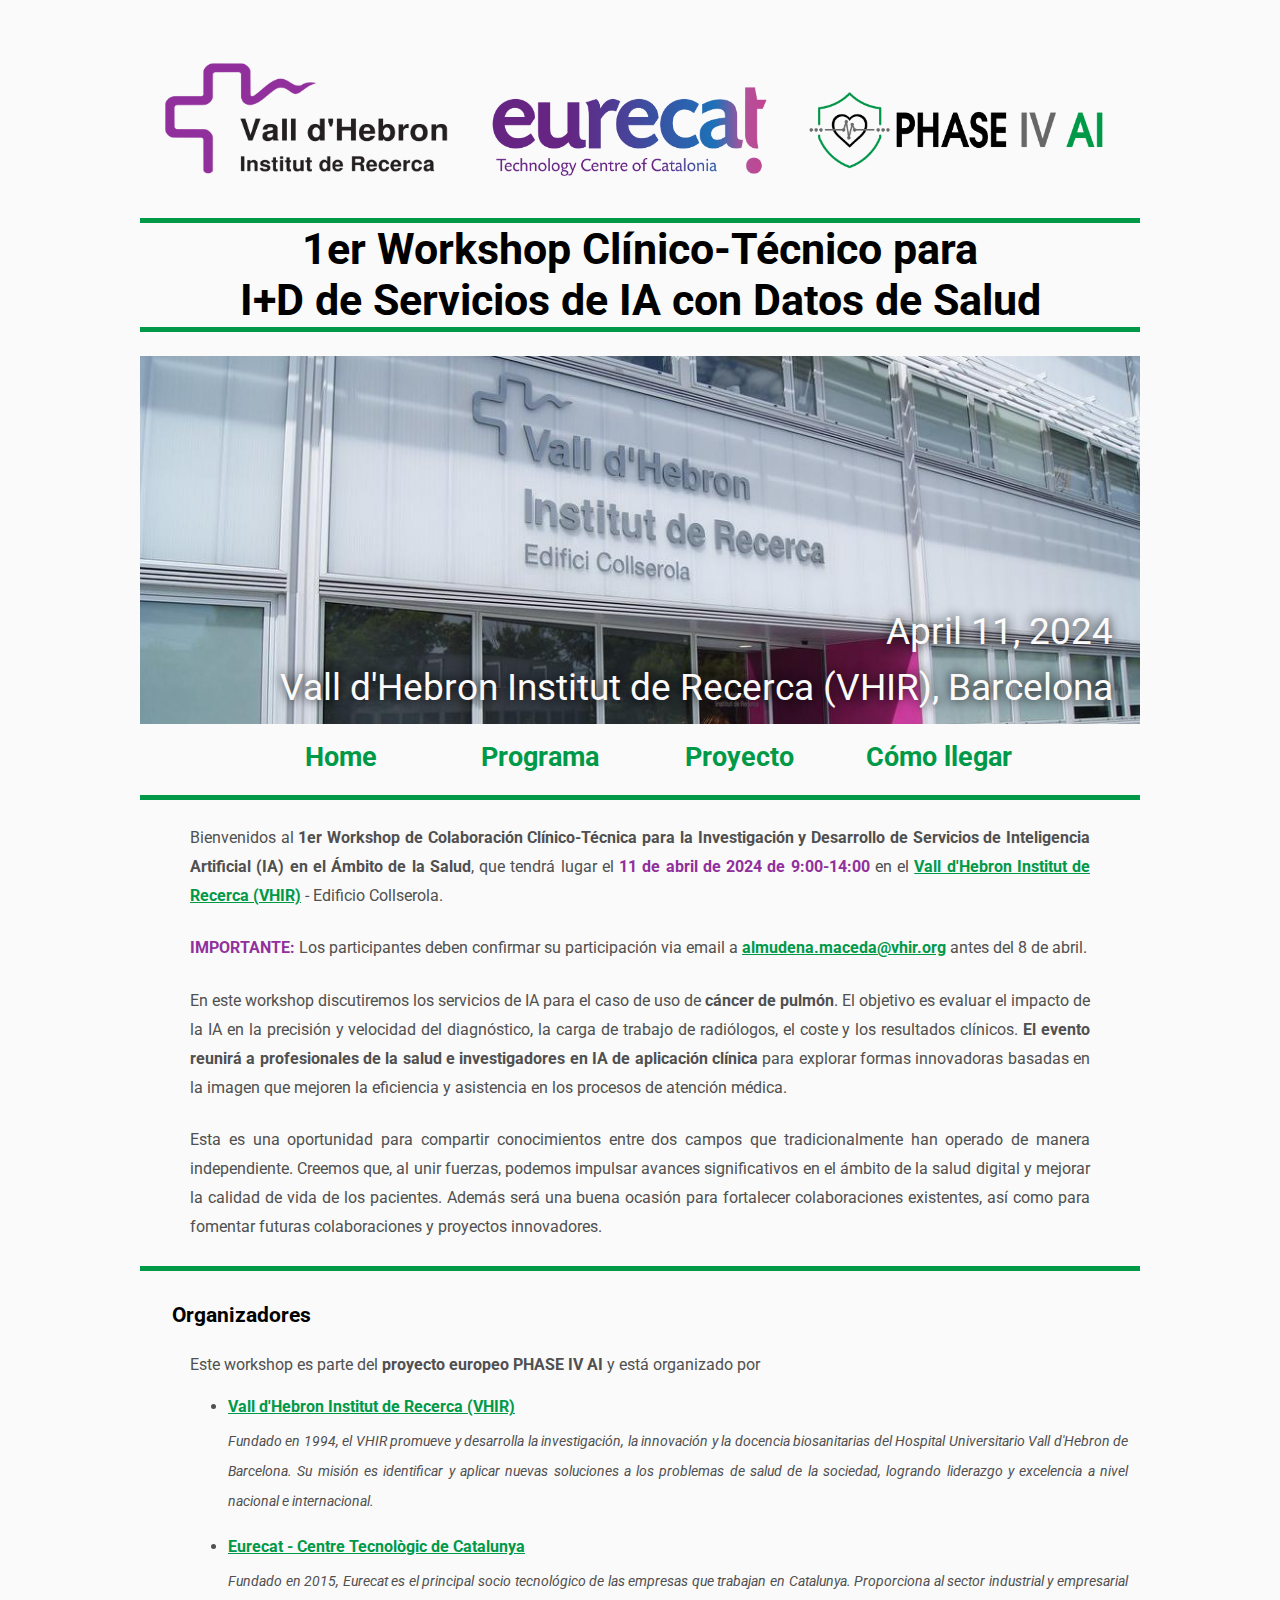
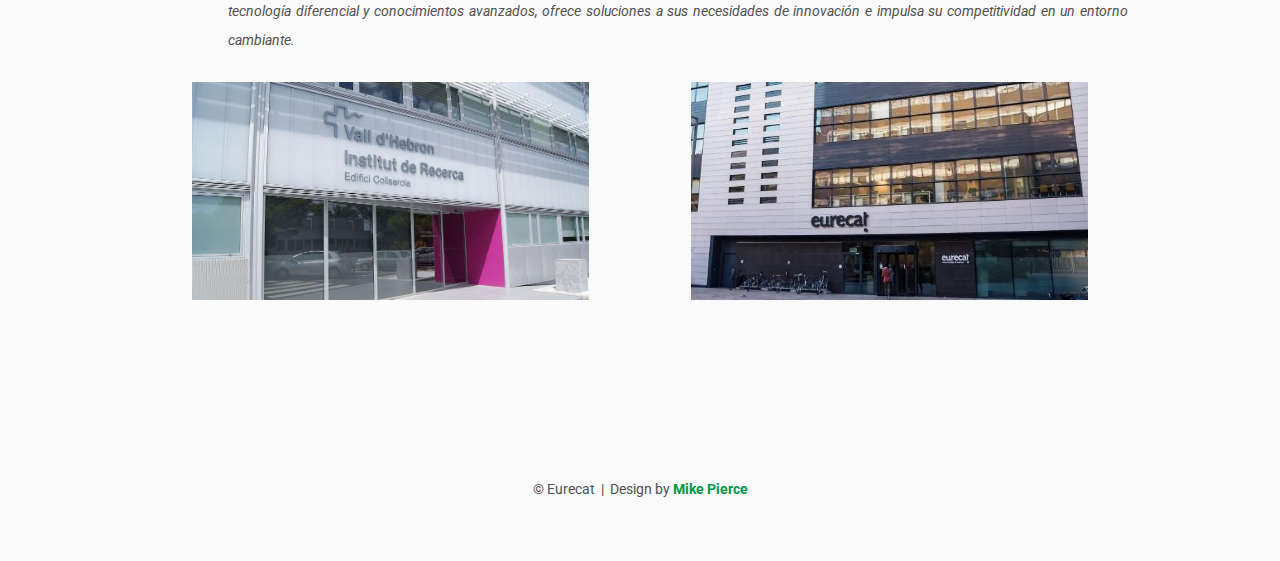
==== index.html @ 1489be0a "+" ====
<!DOCTYPE html>
<html lang='en'>

<head>
    <base href=".">
    <link rel="shortcut icon" type="image/png" href="assets/favicon.png"/>
    <link rel="stylesheet" type="text/css" media="all" href="assets/main.css"/>
    <meta name="description" content="Conference Template">
    <meta name="resource-type" content="document">
    <meta name="distribution" content="global">
    <meta name="KeyWords" content="Conference">
    <meta name="viewport" content="width=device-width, initial-scale=1">
    <title>1er Workshop Clínico-Técnico para I+D de Servicios de IA con Datos de Salud</title>
    <style>
        .title{
            line-height: 1.2;
            color: black;
            width: 100%;
            margin-top:0;
            margin-bottom:0;
        }

	.column {
	  float: left;
	  width: 30%;
	  padding: 0px;
	}

	.row::after {
	  content: "";
	  clear: both;
	  display: table;
	}
    </style>
</head>

<table id="pics">
<tr>
  <td><a href="https://vhir.vallhebron.com/ca"><img src="assets/vhir-logo.png" style="width: 100%; height: auto"></a></td>
  <td><a href="https://eurecat.org/"><img src="assets/eurecat-logo.png" style="width: 90%; height: auto"></a></td>
  <td><a href="https://www.phase4ai-project.eu/"><img src="assets/phase-iv-logo.png" style="width: 90%; height: auto"></a></td>
</tr>
</table>
<hr style="height:1px;border-top:5px solid #009948" />
<h1 style="text-align: center; line-height: 1.2; margin-top:0px; margin-bottom:0px;"><b> 1er Workshop Clínico-Técnico para <br> I+D de Servicios de IA con Datos de Salud</b></h1>
<hr style="height:px;border-top:5px solid #009948" />
<br>
<body>
    <div class="banner">
        <img src="assets/banner2.jpg" alt="Banner" style="width: 100%; height: auto">
        <div class="bottom-right">
            April 11, 2024 <br> Vall d'Hebron Institut de Recerca (VHIR), Barcelona
        </div>
    </div>

    <table class="navigation">
        <tr>
            <td class="navigation">
                <a class="current" title="Página principal" href=".">Home</a>
            </td>
            <td class="navigation">
                <a title="Programa del Workshop" href="program">Programa</a> 
            </td>
            <td class="navigation">
                <a title="Descubre más sobre el proyecto" href="project">Proyecto</a>
            </td>
            <td class="navigation">
                <a title="Acceso al Workshop" href="directions">Cómo llegar</a>
            </td>
        </tr>
    </table>

<hr style="height:px;border-top:5px solid #009948" />

    <p style="text-align: justify">
        Bienvenidos al <b>1er Workshop de Colaboración Clínico-Técnica para la Investigación y Desarrollo de Servicios de Inteligencia Artificial (IA) en el Ámbito de la Salud</b>, que tendrá lugar el <span style="color:#91309c"><b>11 de abril de 2024 de 9:00-14:00</b></span> en el <a target="_blank" href="https://vhir.vallhebron.com/ca"><b>Vall d'Hebron Institut de Recerca (VHIR)</b></a> - Edificio Collserola.
     </p>
     <p style="text-align: justify">
     <span style="color:#91309c"><b>IMPORTANTE: </b></span> Los participantes deben confirmar su participación via email a <a href = "mailto: almudena.maceda@vhir.org">almudena.maceda@vhir.org</a> antes del 8 de abril.
     </p>
    <p style="text-align: justify">
        En este workshop discutiremos los servicios de IA para el caso de uso de <b>cáncer de pulmón</b>. El objetivo es evaluar el impacto de la IA en la precisión y velocidad del diagnóstico, la carga de trabajo de radiólogos, el coste y los resultados clínicos. <b>El evento reunirá a profesionales de la salud e investigadores en IA de aplicación clínica</b> para explorar formas innovadoras basadas en la imagen que mejoren la eficiencia y asistencia en los procesos de atención médica.
    </p>
    <p style="text-align: justify">
    Esta es una oportunidad para compartir conocimientos entre dos campos que tradicionalmente han operado de manera independiente. Creemos que, al unir fuerzas, podemos impulsar avances significativos en el ámbito de la salud digital y mejorar la calidad de vida de los pacientes. Además será una buena ocasión para fortalecer colaboraciones existentes, así como para fomentar futuras colaboraciones y proyectos innovadores.
    </p>

<hr style="height:px;border-top:5px solid #009948" />

    <h4><b>Organizadores</b></h4>
    <p>
        Este workshop es parte del <b>proyecto europeo PHASE IV AI</b> y está organizado por
    </p>
    <ul style="width: 80%; padding-right:24px;">
        <li><a target="_blank" href="https://vhir.vallhebron.com/ca"><b>Vall d'Hebron Institut de Recerca (VHIR)</b></a><p style="text-align: justify; margin:0px 10px 10px auto;"><i style="font-size:0.9em;">Fundado en 1994, el VHIR promueve y desarrolla la investigación, la innovación y la docencia biosanitarias del Hospital Universitario Vall d'Hebron de Barcelona. Su misión es identificar y aplicar nuevas soluciones a los problemas de salud de la sociedad, logrando liderazgo y excelencia a nivel nacional e internacional.</p></i></li>
        <li><a target="_blank" href="https://eurecat.org/"><b>Eurecat - Centre Tecnològic de Catalunya</b></a><p style="text-align: justify; margin:0px 10px 0px auto;"><i style="font-size:0.9em">Fundado en 2015, Eurecat es el principal socio tecnológico de las empresas que trabajan en Catalunya. Proporciona al sector industrial y empresarial tecnología diferencial y conocimientos avanzados, ofrece soluciones a sus necesidades de innovación e impulsa su competitividad en un entorno cambiante.</p></i></li>
    </ul>
    
    <table style="width: 100%">
    <colgroup>
       <col span="1" style="width: 50%;">
       <col span="1" style="width: 50%;">
    </colgroup>
    
    <tbody>
        <tr>
            <td style="text-align:center"><a href="https://vhir.vallhebron.com/ca"><img src="assets/vhir-picture1.jpg" style="width: 80%; height: auto"></a></td>
            <td style="text-align:center"><a href="https://eurecat.org/"><img src="assets/eurecat-picture1.jpg" style="width: 80%; height: auto"></a></td>
        </tr>
    </tbody>
    
    </table>

    <footer>
        &copy; Eurecat
        &nbsp;|&nbsp; Design by <a href="https://github.com/mikepierce">Mike Pierce</a>
    </footer>

</body>
</html>
---- assets/main.css ----
/* main.css */

/* These are the colors and fonts used throughout the webpage.
 * I've listed them here so that a user may easily
 * do a search-and-replace for these to change the site theme.
 *   'Roboto',sans-serif; Font for the title text
 *   'Roboto-Slab',serif; Font for the body text 
 *   #fafafa; Background color of the site
 *   #505050; Foreground (text) color of the site
 *   #52739e; Navy, "Template" in the logo, current page in navigation, special titles in the Program
 *   #b2132e; Reddish, "Conference" in the logo, hover color for links
 *   #813c54; Heading color, titles in the Program
 *   #b8860b; Dark Goldenrod, color for links
 */

@import url('https://fonts.googleapis.com/css?family=Roboto%7CRoboto+Slab');

*{
    border:0;
    font:inherit;
    font-size:1em;
    margin:0;
    padding:0;
    vertical-align:baseline;
}

html, body{
    text-size-adjust:none;
    -webkit-text-size-adjust:none;
    -moz-text-size-adjust:none;
    -ms-text-size-adjust:none;
}

body{
    background-color: #fafafa;
    background-size: cover;
    background-attachment: fixed;
    color: #505050; 
    text-align:left;
    font-family:'Roboto',sans-serif;
    font-size:1em;
    line-height:1.5em;
    margin: 60px auto;
    width: 1000px;
}

a{color: #009948; text-decoration:none; font-weight: bold;}
a.current{color: #009948;}
a.current:hover{color: #91309c;}
a:hover{color: #91309c;}
a:active{color: ##91309c;}
h1,h2,h3,h4{clear:left; color: #000000; margin:1.5em 1.5em 1em 1.5em; font-family:'Roboto',serif;}
h1{font-size:2.67em;}
h2{font-size:2.00em;}
h3{font-size:1.67em;}
h4{font-size:1.33em;}
p{list-style:none; line-height: 1.8em; margin:24px auto 24px auto; padding:0px; width:900px; text-align:left;}
li a, p a {text-decoration:underline; text-decoration-color:#009948;}
ul{list-style:disc; margin:24px auto 24px auto; padding:0px; width:800px; text-align:left; margin-top: -1em}
ul li{list-style:disc; line-height: 2.5em; margin:0px auto 0px auto; padding:0px; text-align:left;}
i,em{font-style:italic;}
b,strong{font-weight:bold;}
sup{
    vertical-align: super;
    font-size: 0.8em;
    line-height: 0;
}
sub{
    vertical-align: sub;
    font-size: 0.8em;
    line-height: 0;
}
table{
    width: 1000px;
    margin: 12px auto 24px auto;
    float: center;
    /* UNCOMMENT THIS FOR DEBUGGING THE ALIGNMENT */
    /*border: 1px solid black;*/
}
th,td{
    text-align: left;
    /* UNCOMMENT THIS FOR DEBUGGING THE ALIGNMENT */
    /*border: 1px solid black;*/
}

/* Website Banner */
.banner {position: relative; font-family:'Roboto',serif;}
.top-left {font-size:5.33em; color: #505050; background: #fafafa; text-align: center; width: 1000px; height: 67px; position: absolute; padding: 36px 0 0 0; top: 0px;}
.bottom-right {font-size:2.33em; color: #fafafa; line-height: 1.5em; width: auto; height: 100px; padding: 0px 27px 27px 0px; text-align: right; position: absolute; bottom: 0px; right: 0px; text-shadow: 0px 0px 12px #000000;}

/* Conference Title Logo */
.title1{color: #b2132e;} 
.title2{color: #52739e;}
.year{color: #505050; font-size:0.67em; font-weight: lighter;}

/* Navigation Links (Home, Registration, etc) */
table.navigation{width:800px;}
td.navigation{font-size:1.67em; white-space:nowrap; width:20%; text-align:center; vertical-align:middle; padding:0px 0px 0px 0px;}

/* Sponsor Images */
table.sponsors{width:800px;}
td.sponsor{white-space:nowrap; width:33%; text-align:center; vertical-align:middle; padding:0px 0px 0px 0px;}
td.sponsor img{width: 100%}

/* The Table on the Program Page */
td.room{padding: 4px 12px 4px 4px; width: 90%; vertical-align:bottom; font-size:1.67em; color: #52739e; height:32px;}
td.date{white-space:nowrap; width:130px; text-align:right; vertical-align:top; padding:4px 16px 0px 0px;}
td.title{padding: 4px 12px 4px 4px; width: 90%; vertical-align:top; font-size:1.5em; color: #813c54; height:32px; font-family:'Roboto Slab',serif; text-shadow: 1px 1px 2px #d0d0d0; }
td.title-special{padding: 4px 12px 4px 4px; width: 90%; vertical-align:top; font-size:1.67em; color: #52739e; height:32px; font-family:'Roboto Slab',serif; text-shadow: 1px 1px 2px #d0d0d0;}
td.speaker{padding: 4px 12px 4px 4px; font-style: italic; font-size:1em; max-height:999999px}
td.abstract{padding: 4px 12px 12px 4px; font-size:1em; max-height:999999px}
td.abstract img{display: block; margin: 4px auto 8px auto}
table.plenary{padding-top: 8px; background: #ffffff;}

/* Registration and Directions iframes and Images */
iframe.registration{display:block; margin:1em auto 2em auto; width:700px; height:1400px; border:none;}
iframe.directions{display:block; margin:1em auto 2em auto; width:800px; height:400px; border:none;}
img.center{display:block; width:67%; margin:1em auto 2em auto;}

/* Flyer Images */
table.flyers{width:800px;}
td.flyer{white-space:nowrap; width:50%; text-align:center; vertical-align:middle; padding:0px 0px 0px 0px;}
td.sponsor img{width: 100%}

footer{font-size:0.875em; margin-top:12em; text-align:center;}

/* My hacky way of making the site mobile-friendly */
@media only screen and (max-width: 1100px) {
    h2{font-size:3.00em;}
    p{font-size:1.5em; line-height:1.5em;}
    th,td,tr{font-size:1.5em; line-height:1.5em;}
    td.date{font-size:1em; padding-top:0.5em;}
    td.navigation{font-size:1.5em; padding:0px 20px 0px 20px;}
    table.footer{font-size:0.33em;}
}
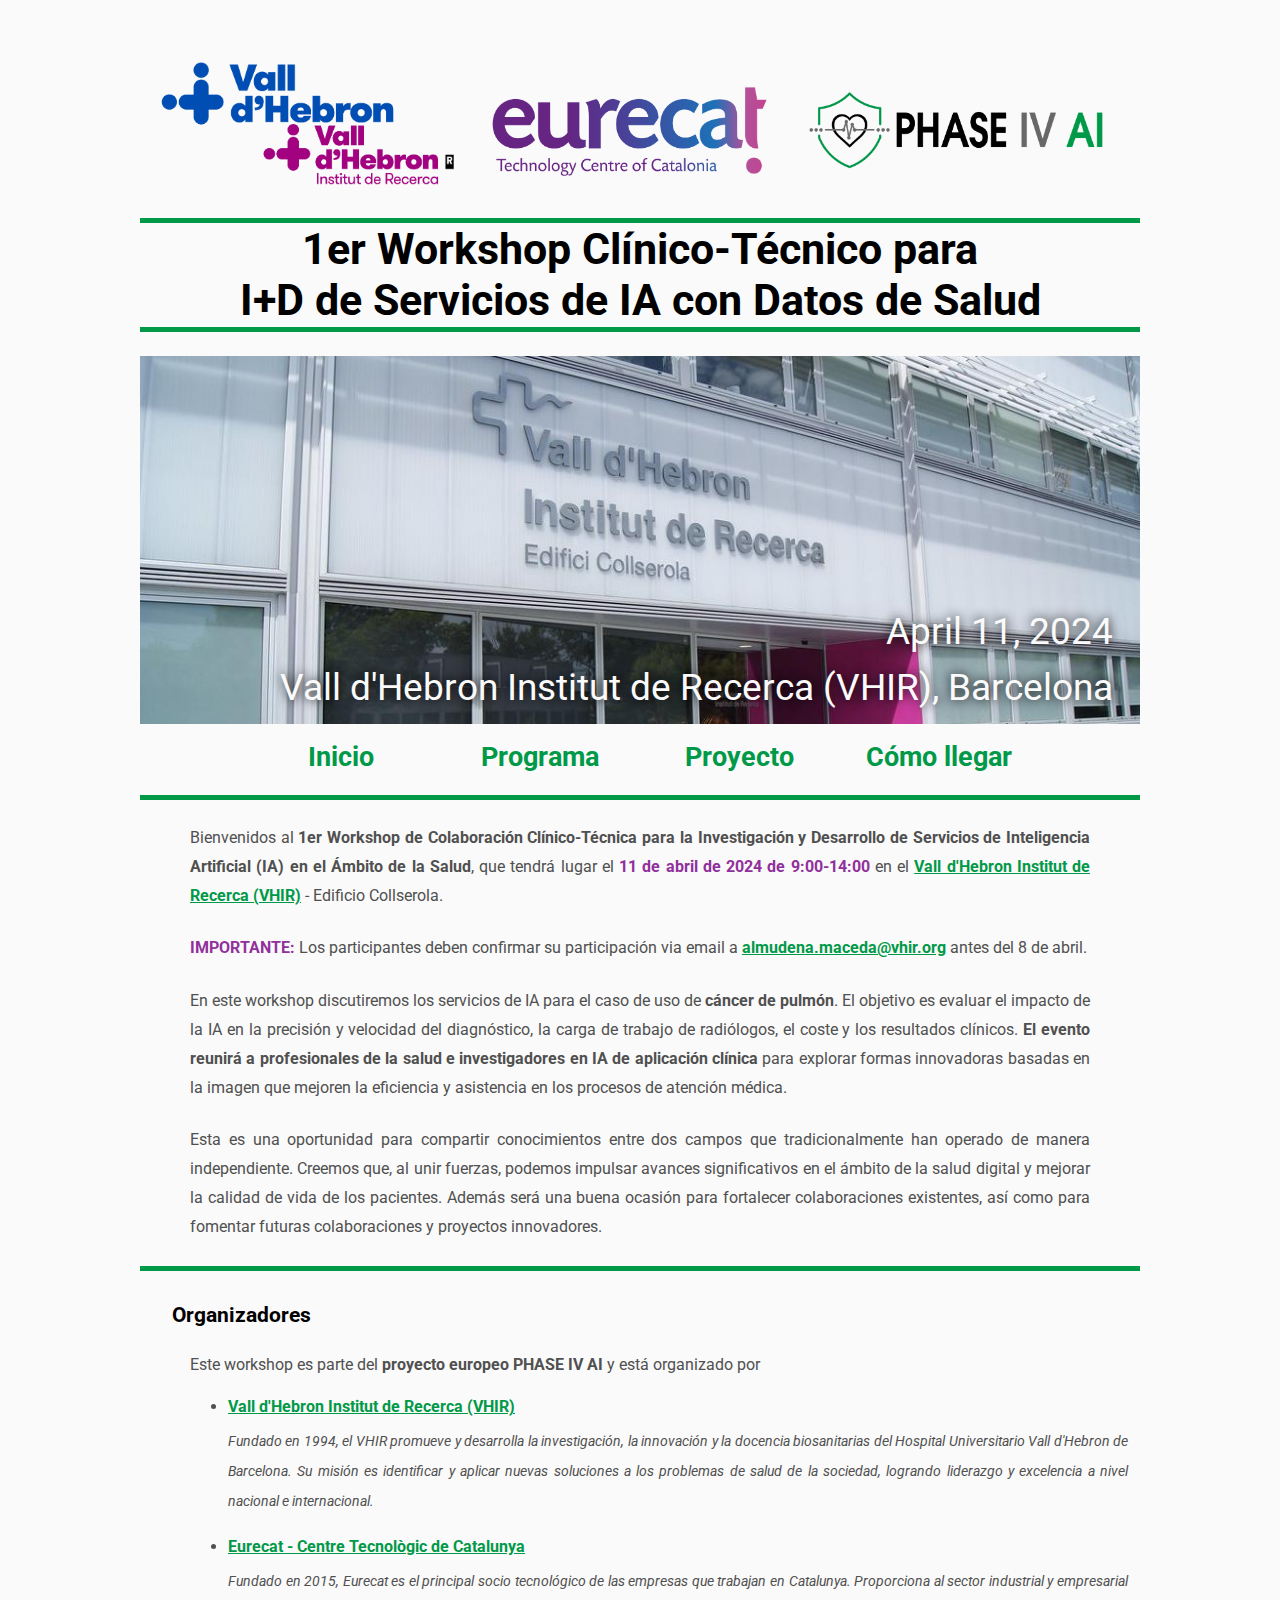
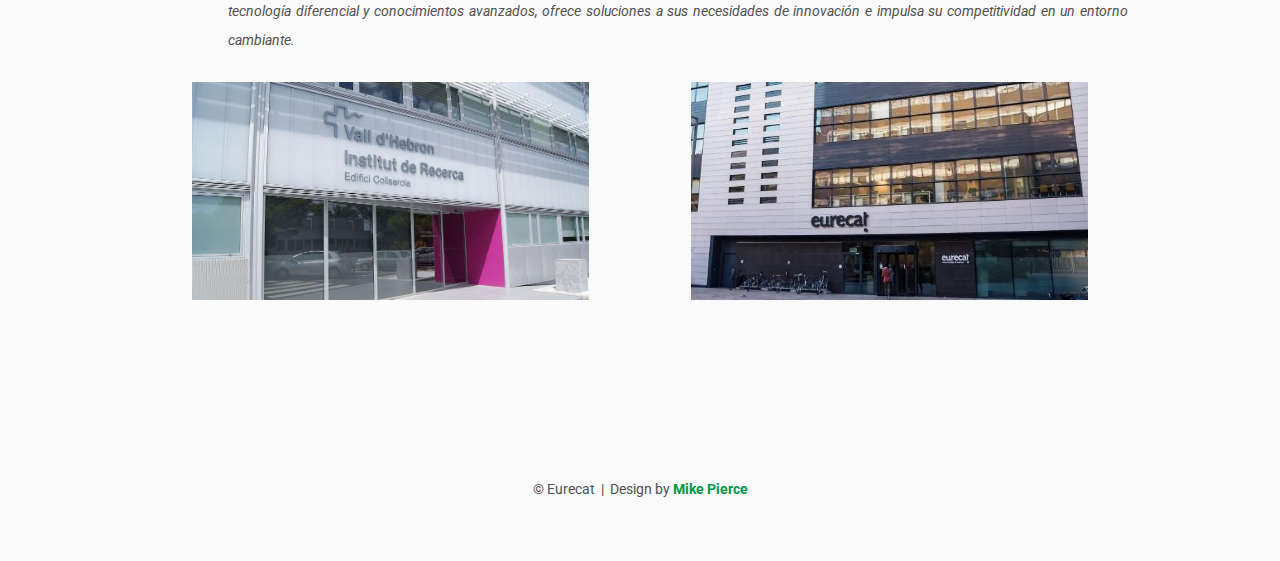
==== commit 22f32bc9: "+" ====
--- a/index.html
+++ b/index.html
@@ -5,7 +5,7 @@
     <base href=".">
     <link rel="shortcut icon" type="image/png" href="assets/favicon.png"/>
     <link rel="stylesheet" type="text/css" media="all" href="assets/main.css"/>
-    <meta name="description" content="Conference Template">
+    <meta name="description" content="Inicio">
     <meta name="resource-type" content="document">
     <meta name="distribution" content="global">
     <meta name="KeyWords" content="Conference">
@@ -56,7 +56,7 @@
     <table class="navigation">
         <tr>
             <td class="navigation">
-                <a class="current" title="Página principal" href=".">Home</a>
+                <a class="current" title="Página principal" href=".">Inicio</a>
             </td>
             <td class="navigation">
                 <a title="Programa del Workshop" href="program">Programa</a> 
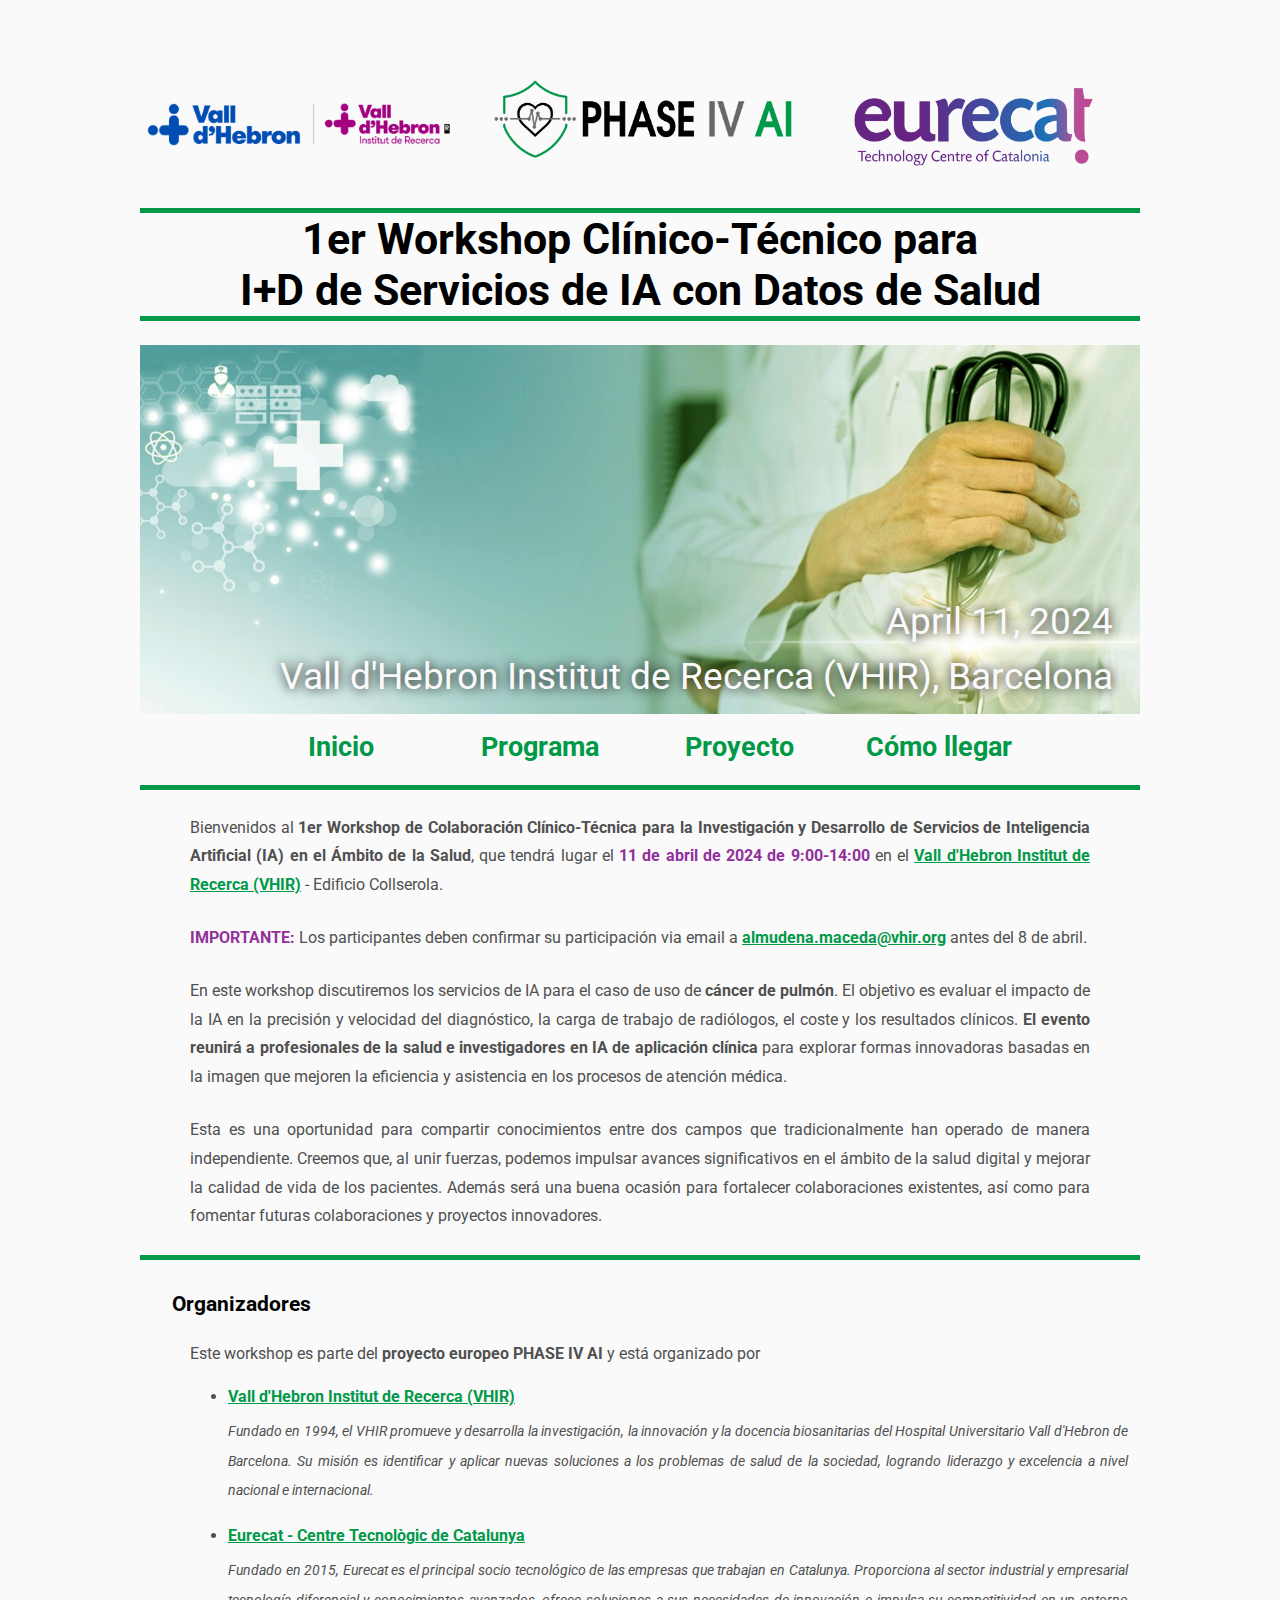
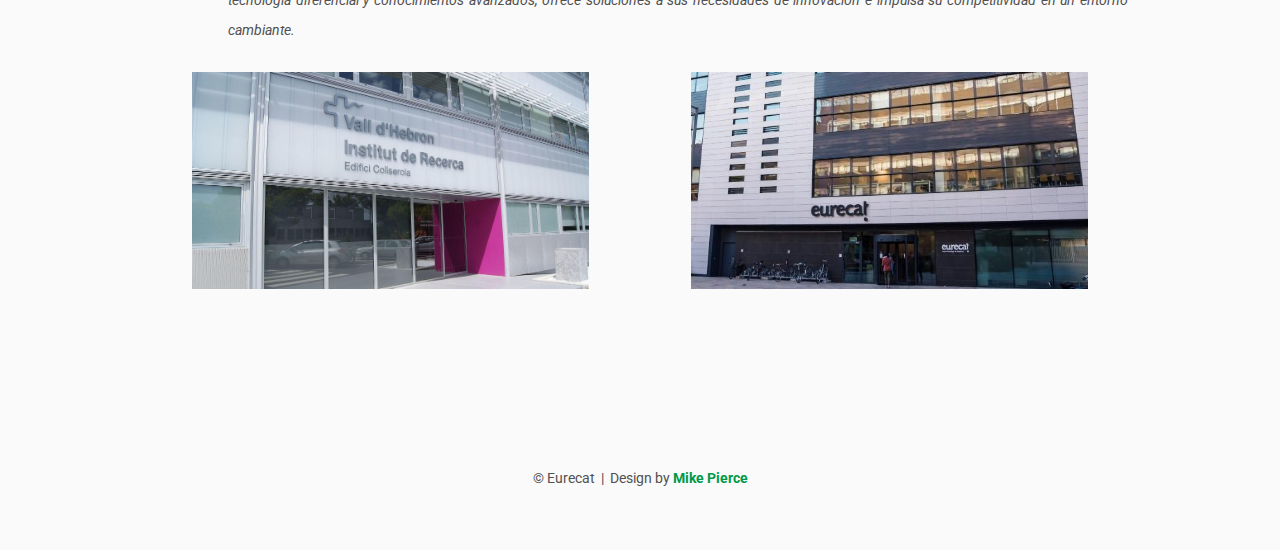
==== commit 2409e8df: "+" ====
--- a/index.html
+++ b/index.html
@@ -35,10 +35,19 @@
 </head>
 
 <table id="pics">
+    <colgroup>
+       <col span="1" style="width: 33%;">
+       <col span="1" style="width: 2%;">
+       <col span="1" style="width: 34%;">
+       <col span="1" style="width: 1%;">
+       <col span="1" style="width: 30%;">
+    </colgroup>
 <tr>
-  <td><a href="https://vhir.vallhebron.com/ca"><img src="assets/vhir-logo.png" style="width: 100%; height: auto"></a></td>
+  <td><a href="https://vhir.vallhebron.com/ca"><img src="assets/vhir-logo_v2.png" style="width: 100%; height: auto"></a></td>
+  <td></td>
+  <td><a href="https://www.phase4ai-project.eu/"><img src="assets/phase-iv-logo.png" style="width: 90%; height: auto"></a></td>
+  <td></td>
   <td><a href="https://eurecat.org/"><img src="assets/eurecat-logo.png" style="width: 90%; height: auto"></a></td>
-  <td><a href="https://www.phase4ai-project.eu/"><img src="assets/phase-iv-logo.png" style="width: 90%; height: auto"></a></td>
 </tr>
 </table>
 <hr style="height:1px;border-top:5px solid #009948" />
@@ -47,7 +56,7 @@
 <br>
 <body>
     <div class="banner">
-        <img src="assets/banner2.jpg" alt="Banner" style="width: 100%; height: auto">
+        <img src="assets/banner2_.jpg" alt="Banner" style="width: 100%; height: auto">
         <div class="bottom-right">
             April 11, 2024 <br> Vall d'Hebron Institut de Recerca (VHIR), Barcelona
         </div>
--- a/assets/main.css
+++ b/assets/main.css
@@ -134,3 +134,7 @@
     table.footer{font-size:0.33em;}
 }
 
+tr.spaceUnder>td {
+  padding-bottom: 0.5em;
+}
+
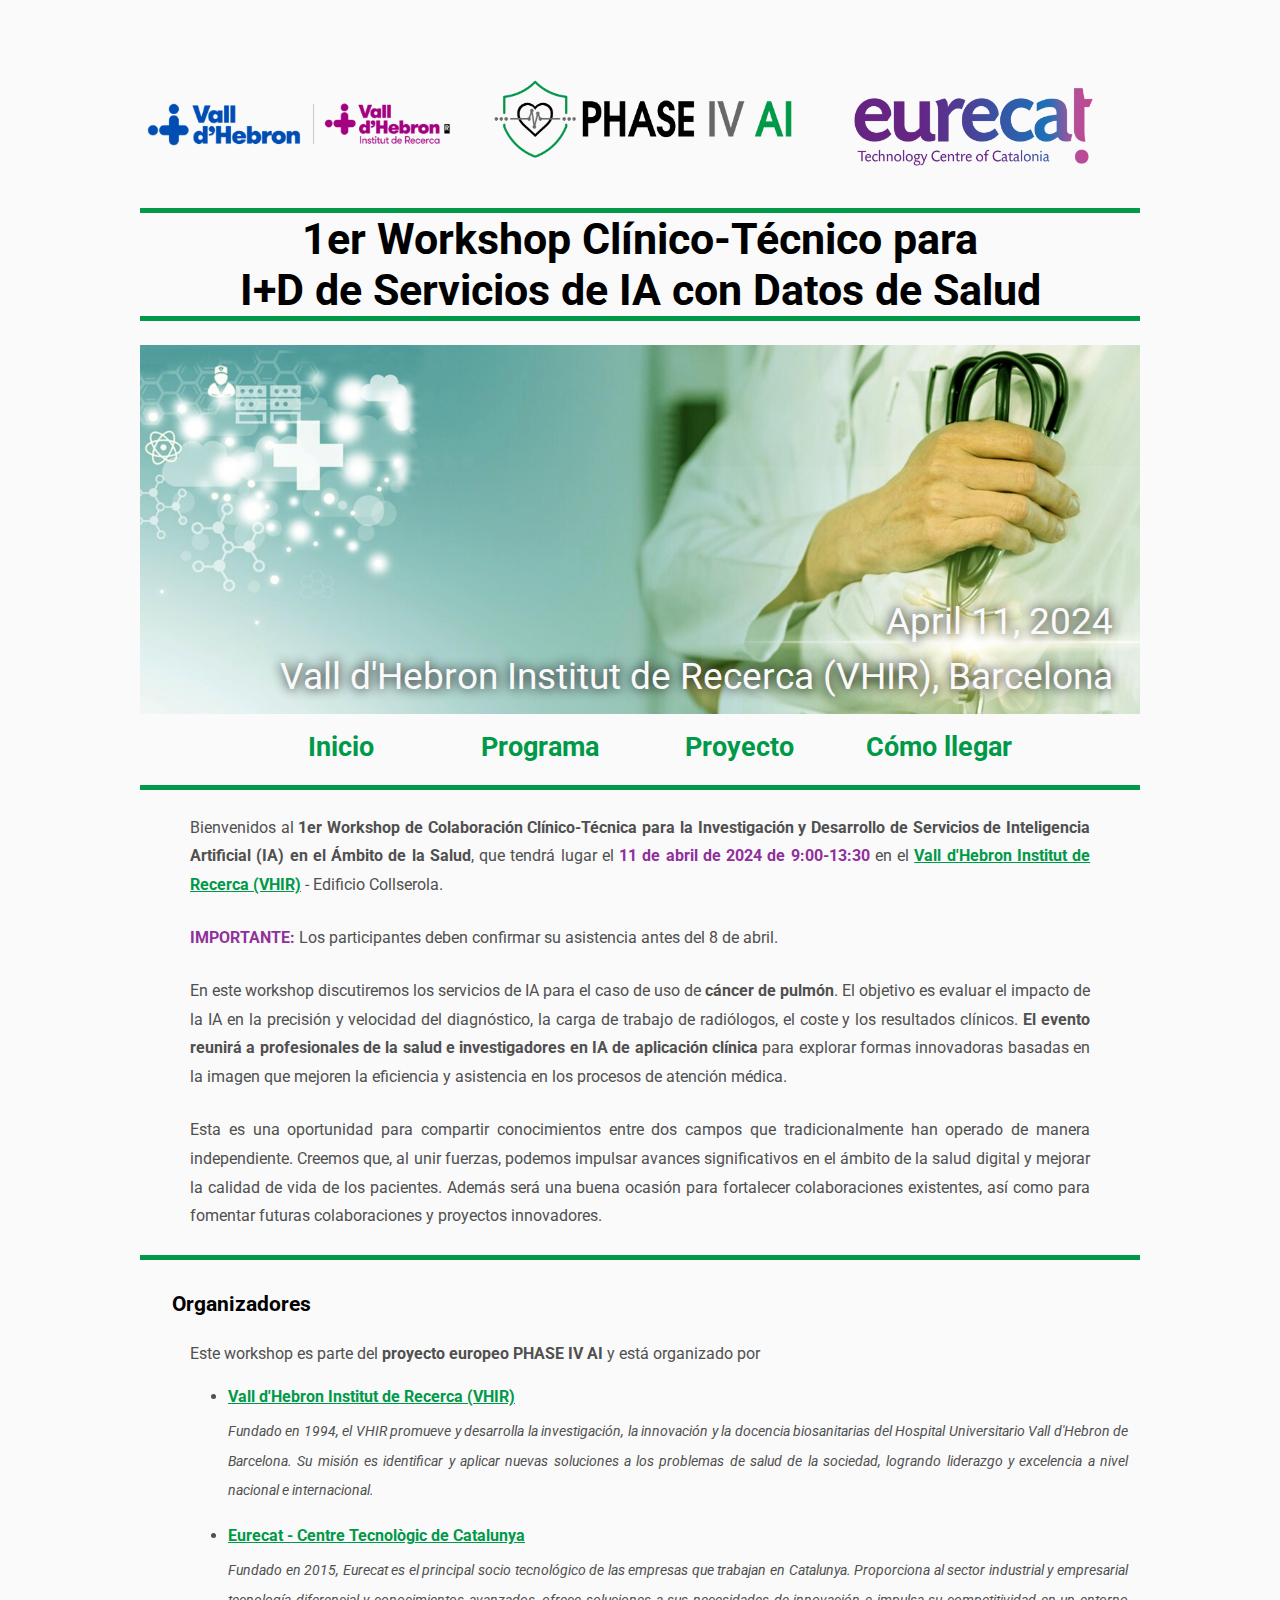
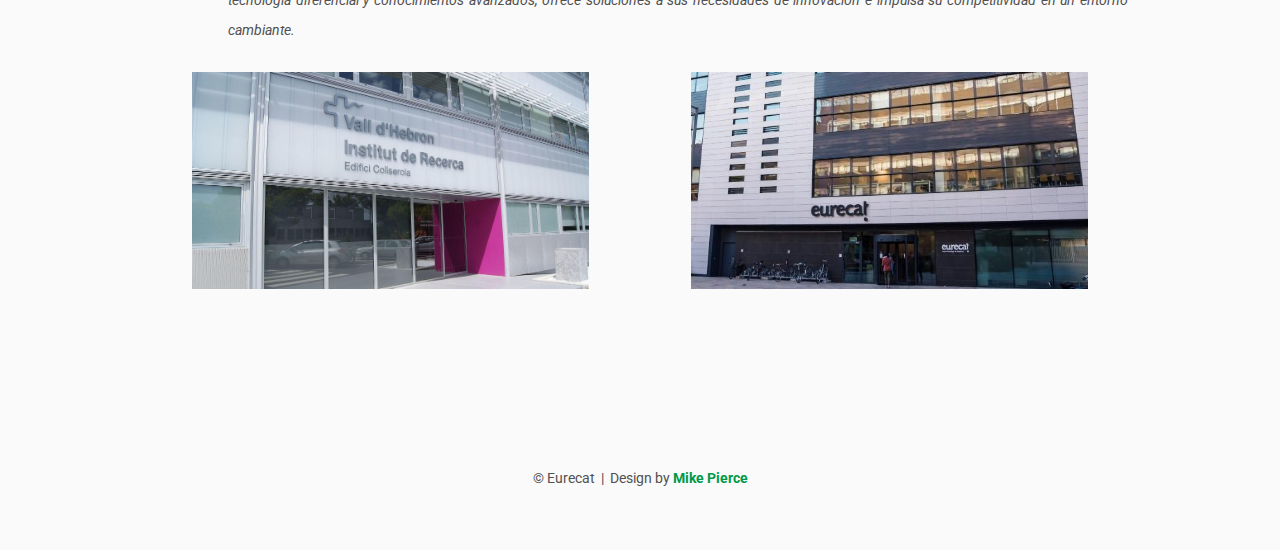
==== commit 7c61b50e: "+" ====
--- a/index.html
+++ b/index.html
@@ -82,10 +82,10 @@
 <hr style="height:px;border-top:5px solid #009948" />
 
     <p style="text-align: justify">
-        Bienvenidos al <b>1er Workshop de Colaboración Clínico-Técnica para la Investigación y Desarrollo de Servicios de Inteligencia Artificial (IA) en el Ámbito de la Salud</b>, que tendrá lugar el <span style="color:#91309c"><b>11 de abril de 2024 de 9:00-14:00</b></span> en el <a target="_blank" href="https://vhir.vallhebron.com/ca"><b>Vall d'Hebron Institut de Recerca (VHIR)</b></a> - Edificio Collserola.
+        Bienvenidos al <b>1er Workshop de Colaboración Clínico-Técnica para la Investigación y Desarrollo de Servicios de Inteligencia Artificial (IA) en el Ámbito de la Salud</b>, que tendrá lugar el <span style="color:#91309c"><b>11 de abril de 2024 de 9:00-13:30</b></span> en el <a target="_blank" href="https://vhir.vallhebron.com/ca"><b>Vall d'Hebron Institut de Recerca (VHIR)</b></a> - Edificio Collserola.
      </p>
      <p style="text-align: justify">
-     <span style="color:#91309c"><b>IMPORTANTE: </b></span> Los participantes deben confirmar su participación via email a <a href = "mailto: almudena.maceda@vhir.org">almudena.maceda@vhir.org</a> antes del 8 de abril.
+     <span style="color:#91309c"><b>IMPORTANTE: </b></span> Los participantes deben confirmar su asistencia antes del 8 de abril.
      </p>
     <p style="text-align: justify">
         En este workshop discutiremos los servicios de IA para el caso de uso de <b>cáncer de pulmón</b>. El objetivo es evaluar el impacto de la IA en la precisión y velocidad del diagnóstico, la carga de trabajo de radiólogos, el coste y los resultados clínicos. <b>El evento reunirá a profesionales de la salud e investigadores en IA de aplicación clínica</b> para explorar formas innovadoras basadas en la imagen que mejoren la eficiencia y asistencia en los procesos de atención médica.
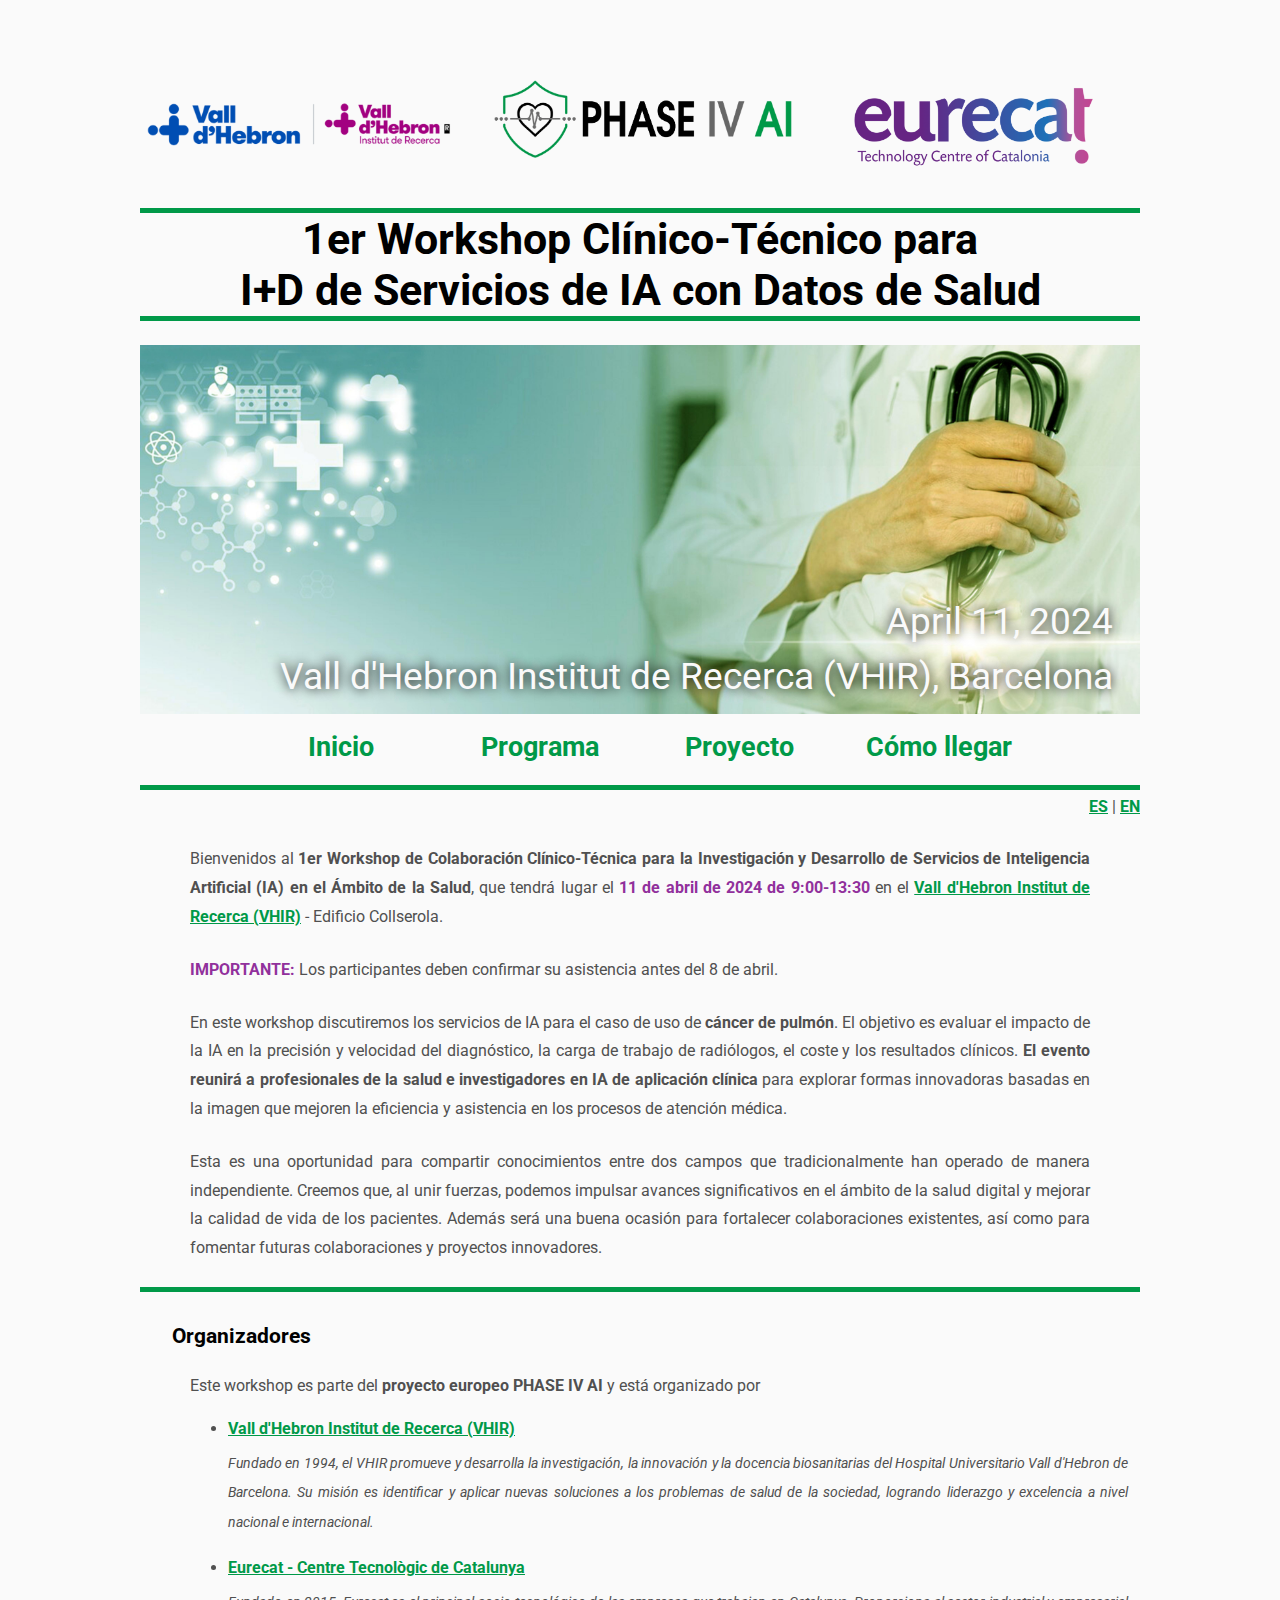
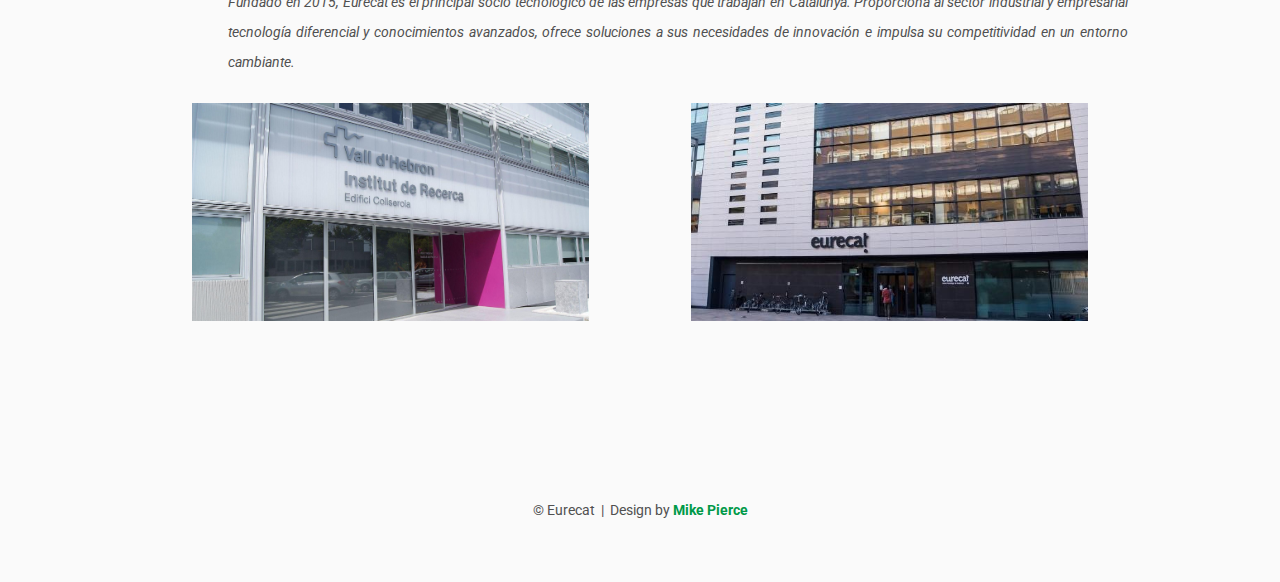
==== commit aa01e1ea: "+" ====
--- a/index.html
+++ b/index.html
@@ -80,6 +80,7 @@
     </table>
 
 <hr style="height:px;border-top:5px solid #009948" />
+<p style="text-align: right; margin:3px 0px 0px auto;">  <a href="."> ES</a> | <a href="en">EN</a> </p>
 
     <p style="text-align: justify">
         Bienvenidos al <b>1er Workshop de Colaboración Clínico-Técnica para la Investigación y Desarrollo de Servicios de Inteligencia Artificial (IA) en el Ámbito de la Salud</b>, que tendrá lugar el <span style="color:#91309c"><b>11 de abril de 2024 de 9:00-13:30</b></span> en el <a target="_blank" href="https://vhir.vallhebron.com/ca"><b>Vall d'Hebron Institut de Recerca (VHIR)</b></a> - Edificio Collserola.
